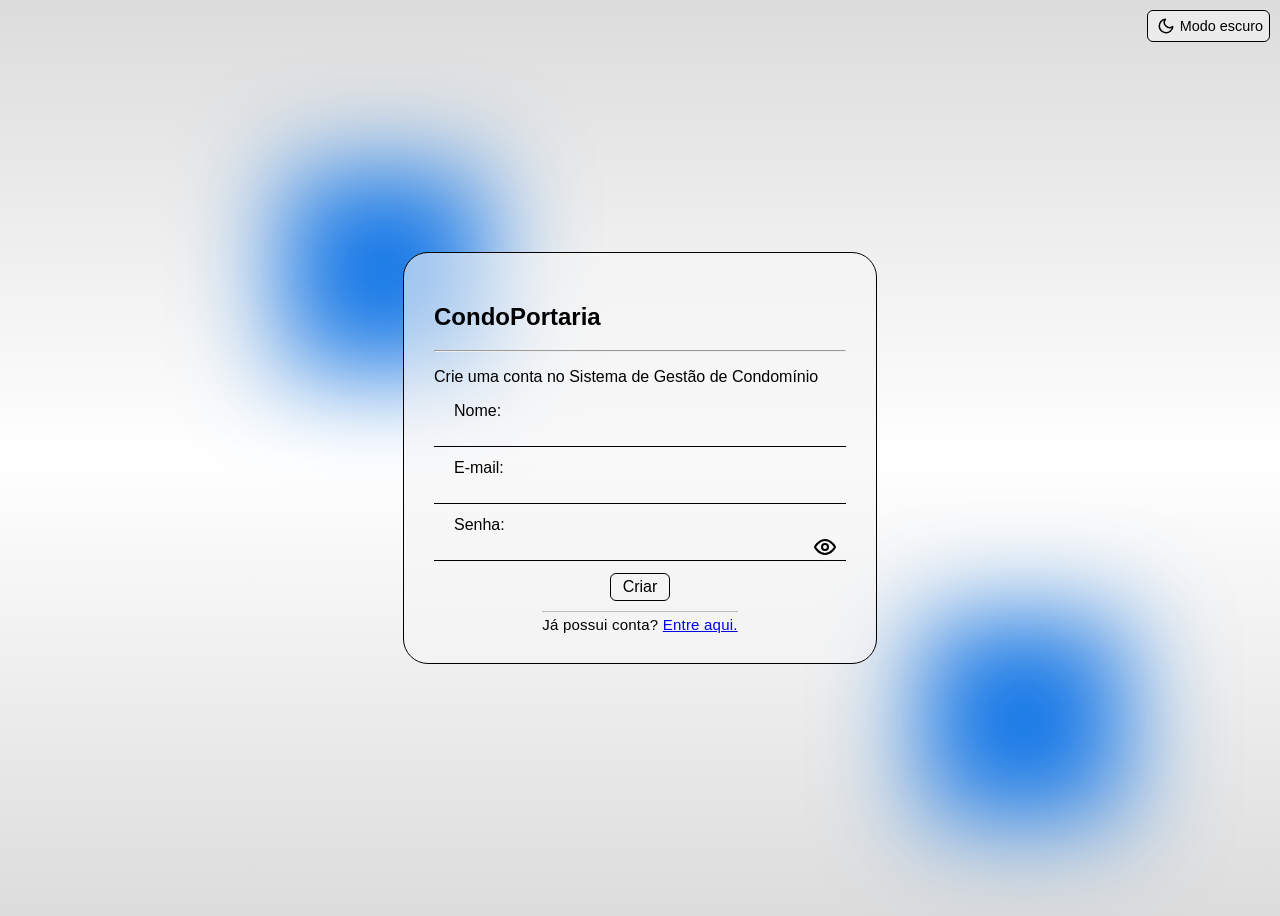
==== cadastro.html @ 66c06f54 "Adicionado cadastro" ====
<!DOCTYPE html>
<html lang="pt-br" data-theme="light">
<head>
    <meta charset="UTF-8">
    <meta name="viewport" content="width=device-width, initial-scale=1.0">
    <title>Cadastro</title>
    <link href="/styles/global.css" type="text/css" rel="stylesheet">
    <link href="/styles/form.css" type="text/css" rel="stylesheet">
</head>
<body>
    <div class="bg">
        <div class="blob" id="blob1"></div>
        <div class="blob" id="blob2"></div>
    </div>
    <div class="toggleTheme">
        <button id="toggleTheme">
            <svg xmlns="http://www.w3.org/2000/svg" width="24" height="24" 
                viewBox="0 0 24 24" fill="none" stroke="currentColor" stroke-width="2" 
                stroke-linecap="round" stroke-linejoin="round">
                <path d="M21 12.79A9 9 0 1 1 11.21 3 7 7 0 0 0 21 12.79z"/>
            </svg>
            Modo escuro
        </button>
    </div>
    <div class="card">
        <h2>CondoPortaria</h2><hr>
        <p> Crie uma conta no Sistema de Gestão de Condomínio</p>
        <form>
            <label>
                <span id="campo-txt">Nome:</span>
                <input type="text" id="nome">
            </label>
            <label>
                <span id="campo-txt">E-mail:</span>
                <input type="text" id="email">
            </label>
            <label>
                <span id="campo-txt">Senha:</span>
                <input type="password" id="senha">
                <button type="button" id="togglePassword">
                    <svg xmlns="http://www.w3.org/2000/svg" width="24" height="24" 
                    viewBox="0 0 24 24" fill="none" stroke="currentColor" 
                    stroke-width="2" stroke-linecap="round" stroke-linejoin="round">
                        <path d="M2 12s3.5-7 10-7 10 7 10 7-3.5 7-10 7S2 12 2 12Z"/>
                        <circle cx="12" cy="12" r="3"/>
                        </svg>
                </button>
            </label>
            <button type="submit" class="btn-submit">Criar</button>
        </form>
        <div class="card-bottom">Já possui conta? <a href="login.html">Entre aqui.</a></div>
    </div>

    <script src="js/global.js"></script>
    <script src="js/form.js"></script>
</body>
</html>
---- styles/global.css ----
@import url(colors.css);

body {
    background: var(--bg-gradient);
    height: 100vh;
    font-family: Arial, Helvetica, sans-serif;
    display: flex;
    justify-content: center;
    align-items: center;
    color: var(--font-cor);
}   

.bg {
    z-index: 0;
}

.blob {
    display: block;
    position: fixed;
    border-radius: 100%;
    box-shadow: 0px 0px 100px 100px var(--blob-cor);
}

#blob1 {
    top: 30%;
    left: 30%;
}

#blob2 {
    right: 20%;
    bottom: 20%;
}

.toggleTheme {
    z-index: 1;
    position: absolute;
    top: 10px;
    right: 10px;
}

.toggleTheme button {
    background-color: var(--high-transparent);
    border: 1px solid var(--border);
    border-radius: 6px;
    font-size: 0.9em;
    padding: 6px;
    display: flex;
    align-items: center;
    justify-content: center;
    gap: 2px;
    transition: letter-spacing 0.2s ease,
                outline 0.2s ease;
    color: var(--font-cor);
}

.toggleTheme button:hover, .toggleTheme button:focus {
    letter-spacing: 0.5px;
    outline: 1px solid var(--border);
}

.toggleTheme svg {
    height: 18px;
    color: var(--font-cor);
}
---- styles/form.css ----
@import url(colors.css);

.card {
    z-index: 10;
    background: var(--high-transparent);
    width: fit-content;
    display: block;
    border: 1px solid var(--border);
    border-radius: 25px;
    padding: 30px;
}

form {
    display: flex;
    flex-direction: column;
    gap: 12px;
    align-items: center;
}

form label {
    width: 100%;
    margin: 0;
    display: flex;
    flex-direction: column;
    align-items: center;
}

form label span {
    margin-left: 20px;
    margin-right: auto;
    gap: 40px;
}

form label input {
    width: 400px;
    height: 24px;
    padding-left: 6px;
    padding-right: 6px;
    border: 0;
    border-bottom: 1px solid var(--border);
    background-color: transparent;
    transition: 0.5s ease;
}

input:focus {
    outline: 1px solid var(--border);
    border-radius: 8px;
}

#togglePassword {
    position: absolute;
    margin-left: 370px;
    margin-top: 18px;
    border: none;
    background-color: transparent;
}

form label button svg {
    width: 24px;
    margin: auto;
}

.btn-submit {
    font-size: 1em;
    background-color: var(--low-transparent);
    border: 1px solid var(--border);
    border-radius: 6px;
    width:60px;
    padding: 4px;
    transition: 0.2s ease;
}

.btn-submit:hover, .btn-submit button:focus {
    letter-spacing: 0.5px;
    outline: 1px solid var(--border);
}

.card-bottom {
    text-align: center;
    margin-top: 10px;
    font-size: 0.94rem;
    border-top: 1px solid #BBB;
    width: fit-content;
    margin-left: auto;
    margin-right: auto;
    padding-top: 4px;
    letter-spacing: .2px;
}
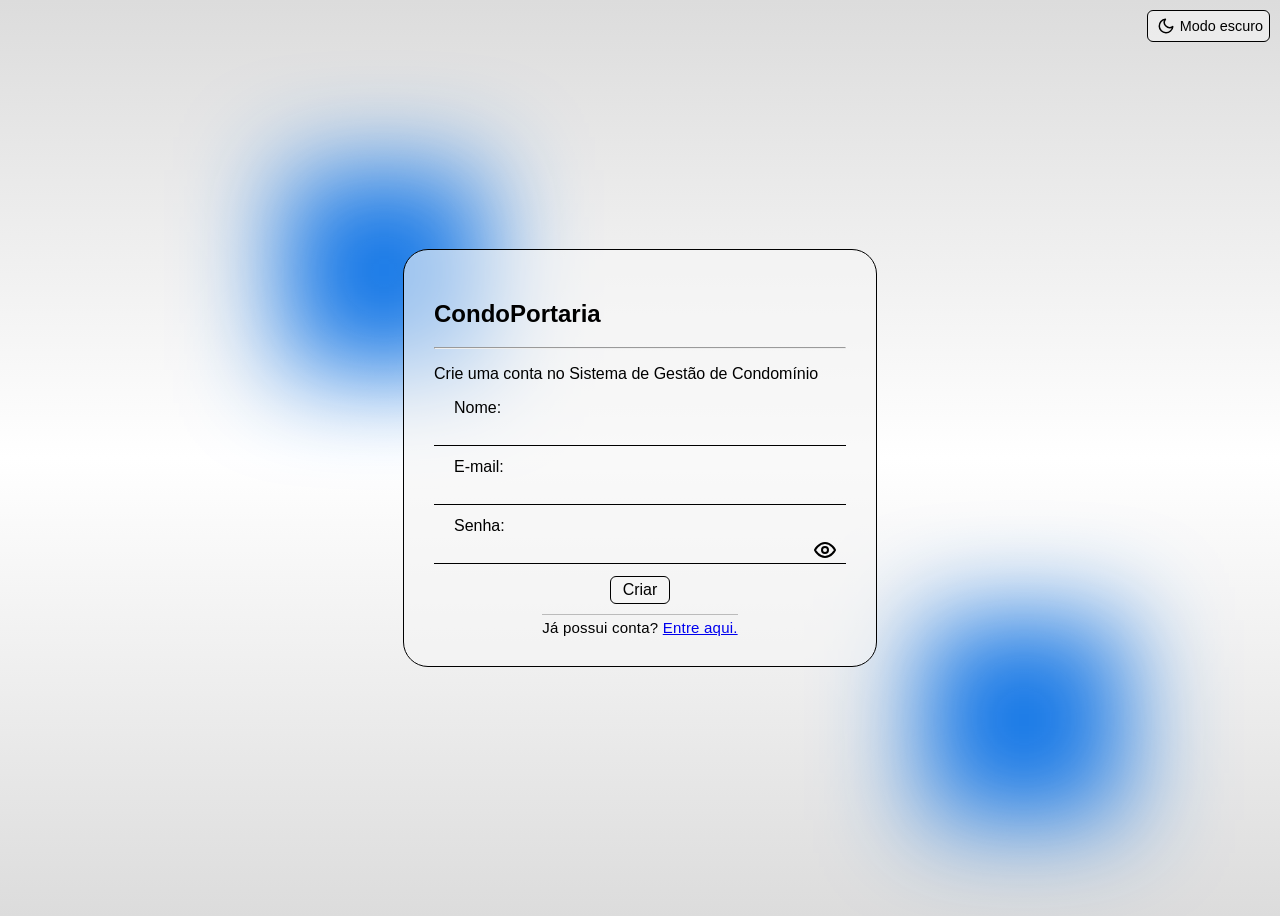
==== commit 01e11bdb: "Integração com servidor" ====
--- a/cadastro.html
+++ b/cadastro.html
@@ -25,7 +25,7 @@
     <div class="card">
         <h2>CondoPortaria</h2><hr>
         <p> Crie uma conta no Sistema de Gestão de Condomínio</p>
-        <form>
+        <form id="cadastrar">
             <label>
                 <span id="campo-txt">Nome:</span>
                 <input type="text" id="nome">
@@ -48,7 +48,7 @@
             </label>
             <button type="submit" class="btn-submit">Criar</button>
         </form>
-        <div class="card-bottom">Já possui conta? <a href="login.html">Entre aqui.</a></div>
+        <div class="card-bottom">Já possui conta? <a href="index.html">Entre aqui.</a></div>
     </div>
 
     <script src="js/global.js"></script>
--- a/styles/form.css
+++ b/styles/form.css
@@ -28,7 +28,7 @@
 form label span {
     margin-left: 20px;
     margin-right: auto;
-    gap: 40px;
+    margin-bottom: 2px;
 }
 
 form label input {
@@ -39,7 +39,9 @@
     border: 0;
     border-bottom: 1px solid var(--border);
     background-color: transparent;
-    transition: 0.5s ease;
+    transition: .1s ease;
+    color: var(--font-cor);
+    font-size: .95rem;
 }
 
 input:focus {
@@ -50,7 +52,7 @@
 #togglePassword {
     position: absolute;
     margin-left: 370px;
-    margin-top: 18px;
+    margin-top: 20px;
     border: none;
     background-color: transparent;
 }
@@ -58,6 +60,7 @@
 form label button svg {
     width: 24px;
     margin: auto;
+    color: var(--font-cor);
 }
 
 .btn-submit {
@@ -67,7 +70,9 @@
     border-radius: 6px;
     width:60px;
     padding: 4px;
-    transition: 0.2s ease;
+    transition: letter-spacing 0.2s ease,
+                outline 0.2s ease;
+    color: var(--font-cor);
 }
 
 .btn-submit:hover, .btn-submit button:focus {
